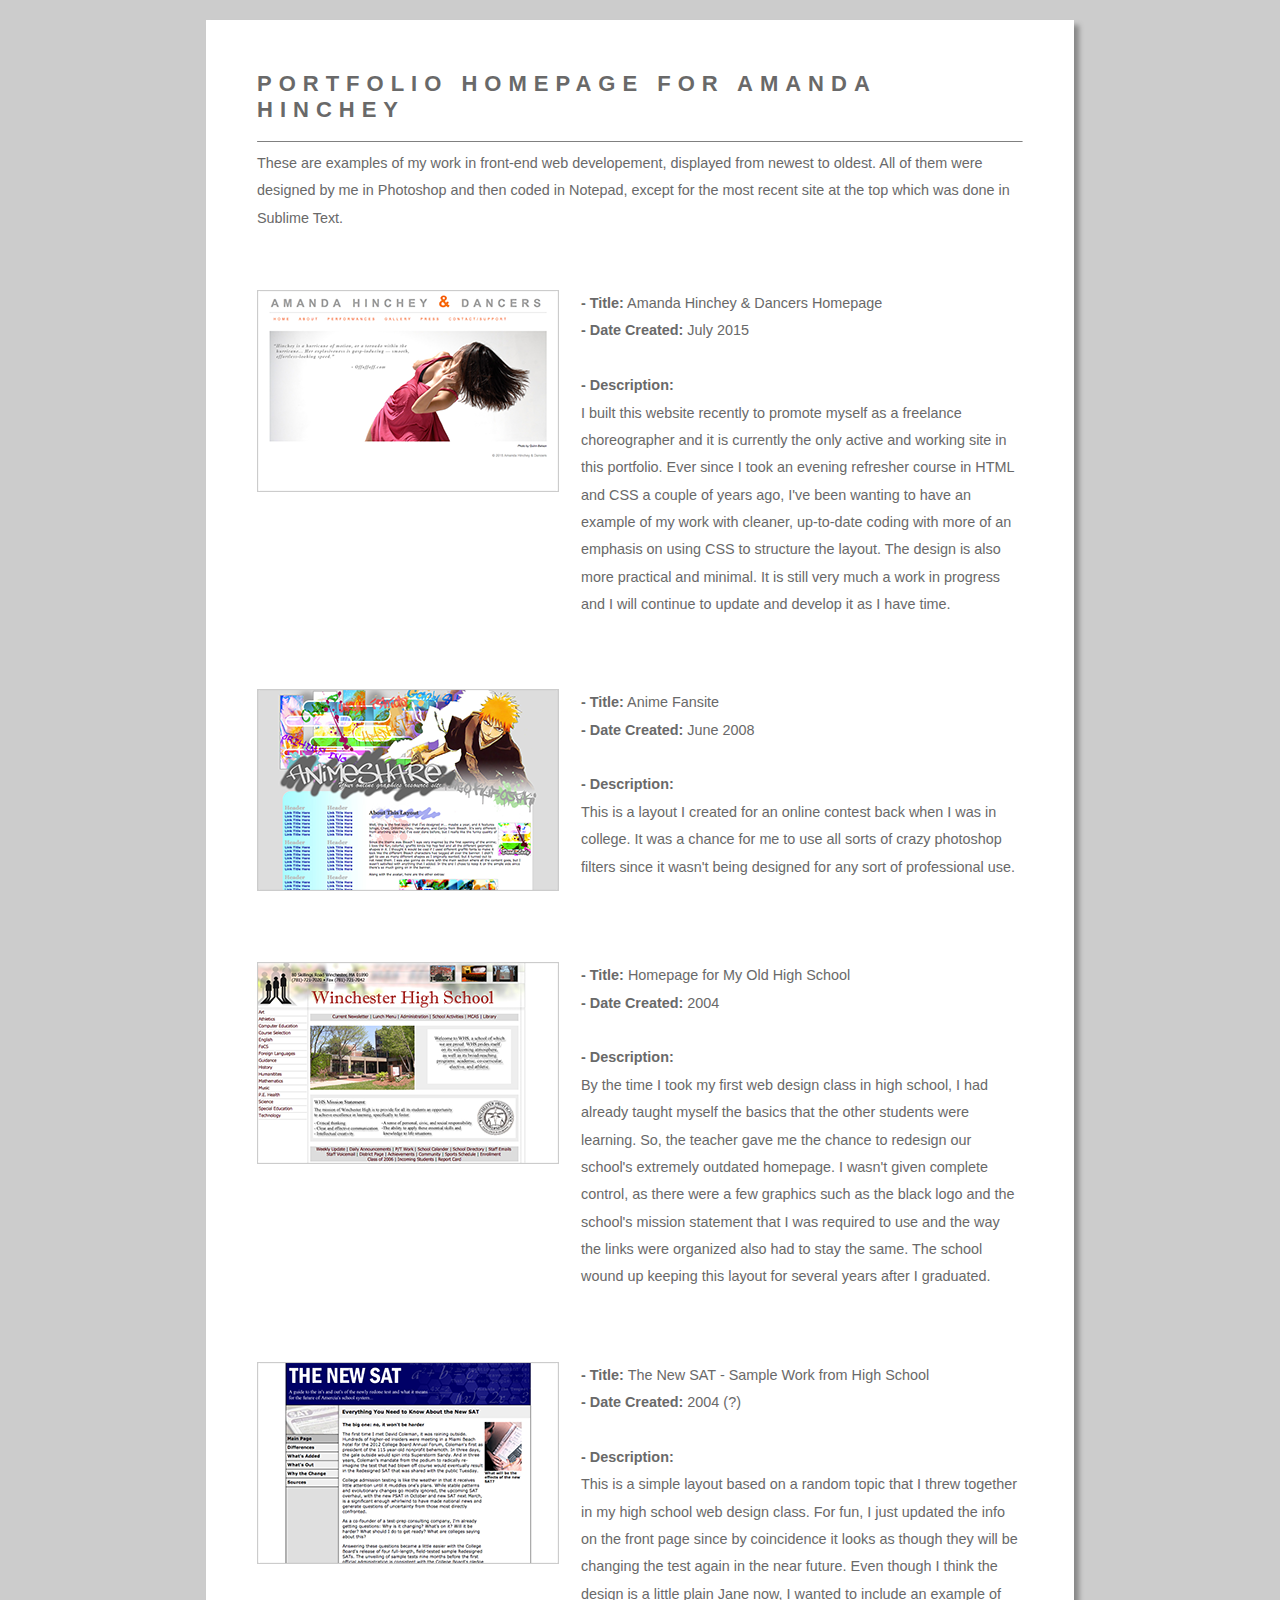
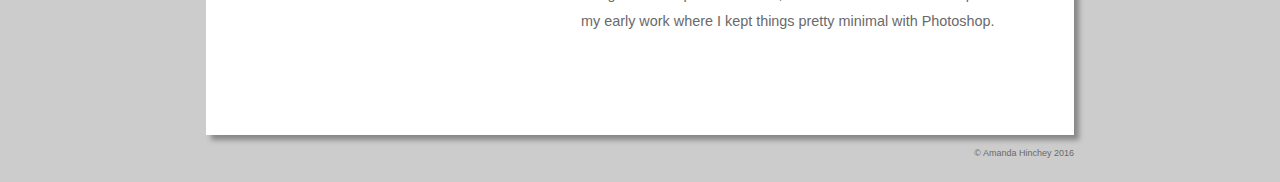
==== index.html @ 49172e9d "Initial commit" ====
<html>

<head>
	<link rel="stylesheet" type="text/css" href="style.css">

	<title>Portfolio Homepage for Amanda Hinchey</title>

</head>

<body>

	<table class="port">
		<tr>
			<td colspan="2">
				<h1>
					Portfolio Homepage for Amanda Hinchey
				</h1>
				<hr>
				<p class="toptext">
					These are examples of my work in front-end web developement, displayed from newest to oldest. All of them were designed by me in Photoshop and then coded in Notepad, except for the most recent site at the top which was done in Sublime Text. 
				</p>
				<br>
				<br>
				

			</td>
		</tr>

		<tr class="spaceUnder">
		 <td valign="top">
		 	<div class="thumbnail">
		 		<a href="http://www.amandahinchey.com" target="_blank"><img src="dance_homepage.png"></a>
		 		<p class="caption">Click the image to view the website.</p>
		 	</div>
		 </td>

		 		 <td valign="top">
		 		<p>
				<b>- Title:</b> Amanda Hinchey & Dancers Homepage
				<br>
				<b>- Date Created:</b> July 2015
				<br>
				<br>
				<b>- Description:</b>
				<br> I built this website recently to promote myself as a freelance choreographer and it is currently the only active and working site in this portfolio. Ever since I took an evening refresher course in HTML and CSS a couple of years ago, I've been wanting to have an example of my work with cleaner, up-to-date coding with more of an emphasis on using CSS to structure the layout. The design is also more practical and minimal. It is still very much a work in progress and I will continue to update and develop it as I have time.
		 	</p>
		 </td>

		</tr>

		<tr class="spaceUnder">
		 <td valign="top">
		 <div class="thumbnail">
		 		<a href="anime/index.html" target="_blank"><img src="anime_fansite.png"></a>
		 		<p class="caption">Click the image to view the website.</p>
		 	</div>
		 </td>

		 		 <td valign="top">
		 		<p>
		 		<b>- Title:</b> Anime Fansite
				<br>
				<b>- Date Created:</b> June 2008
				<br>
				<br>
				<b>- Description:</b>
				<br> This is a layout I created for an online contest back when I was in college. It was a chance for me to use all sorts of crazy photoshop filters since it wasn't being designed for any sort of professional use.  
		 	</p>
		 </td>

		</tr>

				<tr class="spaceUnder">
		 <td valign="top">
		 <div class="thumbnail">
		 		<a href="highschool/index.html" target="_blank"><img src="high_school.png"></a>
		 		<p class="caption">Click the image to view the website.</p>
		 </div>

		 </td>

		 		 <td valign="top">
		 		<p>
		 		<b>- Title:</b> Homepage for My Old High School
				<br>
				<b>- Date Created:</b> 2004
				<br>
				<br>
				<b>- Description:</b>
				<br> By the time I took my first web design class in high school, I had already taught myself the basics that the other students were learning. So, the teacher gave me the chance to redesign our school's extremely outdated homepage. I wasn't given complete control, as there were a few graphics such as the black logo and the school's mission statement that I was required to use and the way the links were organized also had to stay the same. The school wound up keeping this layout for several years after I graduated.
		 	</p>
		 </td>

		</tr>

		<tr class="spaceUnder">
		 <td valign="top">
		 <div class="thumbnail">
		 		<a href="sats/index.html" target="_blank"><img src="new_sats.png"></a>
		 		<p class="caption">Click the image to view the website.</p>
		 </div>
		 </td>

		 		 <td valign="top">
		 		<p>
		 		<b>- Title:</b> The New SAT - Sample Work from High School
				<br>
				<b>- Date Created:</b> 2004 (?)
				<br>
				<br>
				<b>- Description:</b>
				<br> This is a simple layout based on a random topic that I threw together in my high school web design class. For fun, I just updated the info on the front page since by coincidence it looks as though they will be changing the test again in the near future. Even though I think the design is a little plain Jane now, I wanted to include an example of my early work where I kept things pretty minimal with Photoshop.
		 	</p>
		 </td>
		</tr>
	</table>

<!-- <table class="port" align="center" cellspacing ="30" width="800" bgcolor="EEEEEE">
		
		<tr>
		<td>
		<h1>Extras: Portfolio of Visual Art</h1>
		<hr>
		</td> -->
<!-- 		</tr>
		<tr>
			<td>

				<table class="art-portfolio">
				<tr>
					<td colspan="2">
						<h2>Computer Art</h2>
					</td>
					<tr>
						<td>
						<div class="thumbnail art">
		 					<a href="gallery/hibiscus2.png" target="_blank"><img src="gallery/hibiscus2.png"></a>
		 					<p class="caption">Stamp design 
						<br>created in Adobe Illustrator</p>
		 				</div>
						</td>

						<td>
						<div class="thumbnail art">
		 					<a href="gallery/website_project.png" target="_blank"><img src="gallery/website_project.png"></a>
		 					<p class="caption">Sample website design 
						<br>created in Adobe Photoshop</p>
		 				</div>
						</td>
					</tr>
				</table>
			</td>
		</tr>
<tr>
			<td align="center">

				<table cellpadding="10">
				<tr>
					<td colspan="4">
						<h2>Fine Art</h2>
					</td>
					<tr>
						<td width="25%">
						<figure>
						<a href="gallery/painting001.png" target="new window"><img src="gallery/painting001.png" width="150px"></a>

						<figcaption>Acrylic painting of figure model</figcaption>
						</figure>
						</td>

						<td width="25%">
						<figure>
						<a href="gallery/painting002.png" target="new window"><img src="gallery/painting002.png" width="150px"></a>

						<figcaption>Acrylic painting of bird from photo reference</figcaption>
						</figure>
						</td>

						<td width="25%">
						<figure>
						<a href="gallery/figure01.png" target="new window"><img src="gallery/figure01.png" width="150px"></a>

						<figcaption>Two 5 min. warmup sketches of figure model with charcol</figcaption>
						</figure>
						</td>

						<td width="25%">
						<figure>
						<a href="gallery/portrait01.png" target="new window"><img src="gallery/portrait01.png" width="150px"></a>

						<figcaption>portrait sketch with charcol and while oil pastel</figcaption>
						</figure>
						</td>
					</tr>

					<tr>
						<td>
						<figure>
						<a href="gallery/figure002.png" target="new window"><img src="gallery/figure002.png" width="150px"></a>

						<figcaption>sketch of figure model with charcol</figcaption>
						</figure>
						</td>

						<td>
						<figure>
						<a href="gallery/portrait02.png" target="new window"><img src="gallery/portrait02.png" width="150px"></a>

						<figcaption>portrait sketch with charcol and while oil pastel</figcaption>
						</figure>
						</td>

						<td>
						<figure>
						<a href="gallery/portrait03.png" target="new window"><img src="gallery/portrait03.png" width="150px"></a>

						<figcaption>unfinished portrai sketch with charcol</figcaption>
						</figure>
						</td>

						<td>
						<figure>
						<a href="gallery/shell.png" target="new window"><img src="gallery/shell.png" width="150px"></a>

						<figcaption>2010 pencil drawing of conch shell</figcaption>
						</figure>
						</td>
					</tr>
				</table>
			</td>
		</tr> -->
	<!-- </table> -->

	<div id="footer">
		<p>&copy Amanda Hinchey 2016</p>
	</div>
	 <script type="text/javascript" src="http://ajax.googleapis.com/ajax/libs/jquery/2.0.0/jquery.min.js"></script>
<script>
	$("div.thumbnail").mouseover(function() {
		$(this).find("img").css("opacity", 0.3 );
		$(this).find(".caption").show();
	})
	.mouseout(function() {
		$(this).find("img").css("opacity", 1);
		$(this).find(".caption").hide();
	});
</script>
</body>

<html>
---- style.css ----
body {
		font: 10px arial;
		background-color: #CCC;
		color: #696969;
		margin: 20px;
	}

	hr {
		border-top: 1px solid;
		border-bottom: 0;
	}

	a {
		color: #ff7a29;
		text-decoration: none;
	}

	h1 {
		font-size: 22px;
		letter-spacing: 7px;
		margin: 0;
		text-transform: uppercase;

		padding-bottom: 10px;
	}

	p {
		padding: 0;
		margin: 0;
		font-size: 0.9em;
		line-height: 190%;
	}

/*	p.toptext {
		font-size: 14px;
	}*/

	figure {
		font-size: 11px;
		margin-top: 0;
		margin-right: 0;
		margin-left: 0;
	}

	table.port {
		margin: auto;
		padding: 30px;
		border-spacing: 20px;
		width: 70%;
		background-color: #FFF;
		box-shadow: 5px 5px 5px #888888;
	}

	tr.spaceUnder > td {
		padding-bottom: 50px;
	}

	.thumbnail {
		border: 1px solid #CCC;
		position: relative;
		background-color: grey;
	}

/*	.art img {
		width: 200px;
	}*/

	.art-portfolio {
		padding: 10%;
		width: 90%;
	}

	.caption {
		position: absolute;
		top: 0;
		left: 0;
		padding: 8%;
		display: none;
		text-transform: uppercase;
		font-weight: bold;
		color: #FFF;
	}

	h2 {
		font-size: 18px;
		letter-spacing: 5px;
	}

	#footer {
		width: 70%;
		text-align: right;
		margin: 0 auto;
		padding-top: 10px;
	}
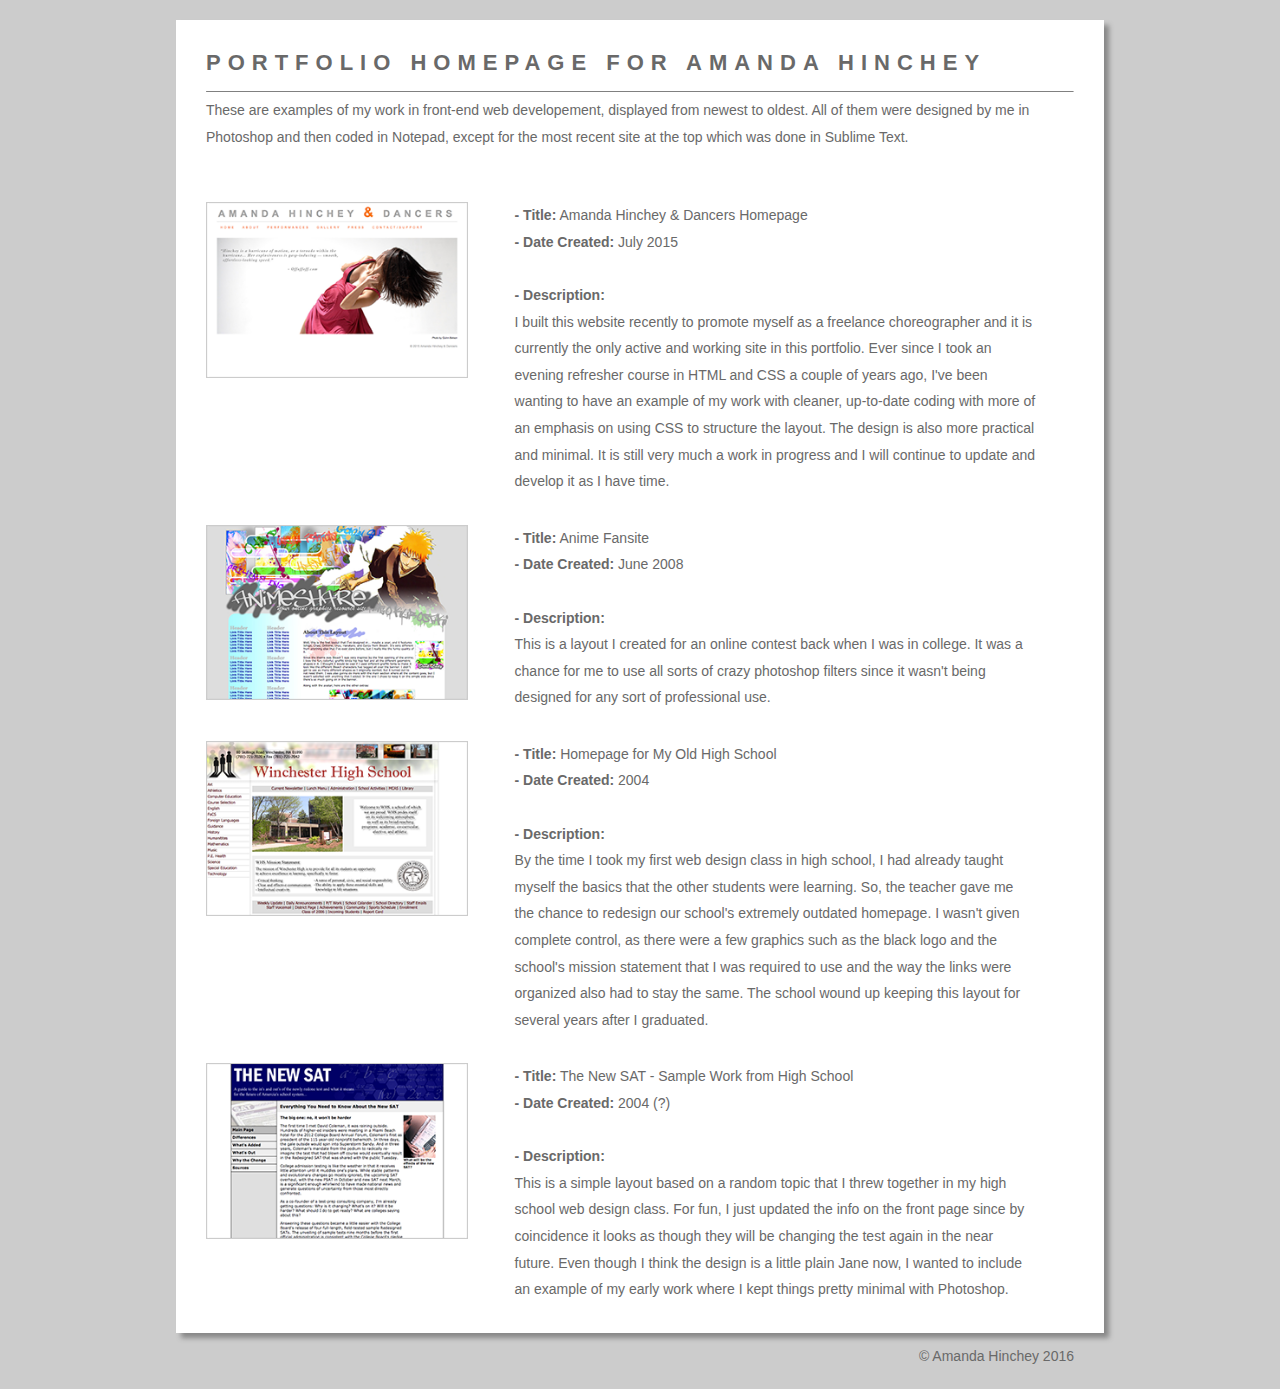
==== commit cf4017b7: "Remove table from layout, add dynamic resizing" ====
--- a/index.html
+++ b/index.html
@@ -9,9 +9,9 @@
 
 <body>
 
-	<table class="port">
-		<tr>
-			<td colspan="2">
+	<div class="port">
+
+		<div>
 				<h1>
 					Portfolio Homepage for Amanda Hinchey
 				</h1>
@@ -21,215 +21,87 @@
 				</p>
 				<br>
 				<br>
+		</div>
 				
+				<div class='project'>
+				 	<div class="thumbnail">
+				 		<a href="http://www.amandahinchey.com" target="_blank"><img src="dance_homepage.png"></a>
+				 		<p class="caption">Click the image to view the website.</p>
+				 	</div>
 
-			</td>
-		</tr>
+			 		<div class="description">
+				 		<p>
+						<b>- Title:</b> Amanda Hinchey & Dancers Homepage
+						<br>
+						<b>- Date Created:</b> July 2015
+						<br>
+						<br>
+						<b>- Description:</b>
+						<br> I built this website recently to promote myself as a freelance choreographer and it is currently the only active and working site in this portfolio. Ever since I took an evening refresher course in HTML and CSS a couple of years ago, I've been wanting to have an example of my work with cleaner, up-to-date coding with more of an emphasis on using CSS to structure the layout. The design is also more practical and minimal. It is still very much a work in progress and I will continue to update and develop it as I have time.
+				 		</p>
+			 		</div>
+		 		</div>
 
-		<tr class="spaceUnder">
-		 <td valign="top">
-		 	<div class="thumbnail">
-		 		<a href="http://www.amandahinchey.com" target="_blank"><img src="dance_homepage.png"></a>
-		 		<p class="caption">Click the image to view the website.</p>
-		 	</div>
-		 </td>
+		 <div class='project'>
 
-		 		 <td valign="top">
-		 		<p>
-				<b>- Title:</b> Amanda Hinchey & Dancers Homepage
-				<br>
-				<b>- Date Created:</b> July 2015
-				<br>
-				<br>
-				<b>- Description:</b>
-				<br> I built this website recently to promote myself as a freelance choreographer and it is currently the only active and working site in this portfolio. Ever since I took an evening refresher course in HTML and CSS a couple of years ago, I've been wanting to have an example of my work with cleaner, up-to-date coding with more of an emphasis on using CSS to structure the layout. The design is also more practical and minimal. It is still very much a work in progress and I will continue to update and develop it as I have time.
-		 	</p>
-		 </td>
+			 <div class="thumbnail">
+			 		<a href="anime/index.html" target="_blank"><img src="anime_fansite.png"></a>
+			 		<p class="caption">Click the image to view the website.</p>
+			 	</div>
 
-		</tr>
-
-		<tr class="spaceUnder">
-		 <td valign="top">
-		 <div class="thumbnail">
-		 		<a href="anime/index.html" target="_blank"><img src="anime_fansite.png"></a>
-		 		<p class="caption">Click the image to view the website.</p>
-		 	</div>
-		 </td>
-
-		 		 <td valign="top">
-		 		<p>
-		 		<b>- Title:</b> Anime Fansite
-				<br>
-				<b>- Date Created:</b> June 2008
-				<br>
-				<br>
-				<b>- Description:</b>
-				<br> This is a layout I created for an online contest back when I was in college. It was a chance for me to use all sorts of crazy photoshop filters since it wasn't being designed for any sort of professional use.  
-		 	</p>
-		 </td>
-
-		</tr>
-
-				<tr class="spaceUnder">
-		 <td valign="top">
-		 <div class="thumbnail">
-		 		<a href="highschool/index.html" target="_blank"><img src="high_school.png"></a>
-		 		<p class="caption">Click the image to view the website.</p>
+			 	<div class="description">
+			 		<p>
+			 		<b>- Title:</b> Anime Fansite
+					<br>
+					<b>- Date Created:</b> June 2008
+					<br>
+					<br>
+					<b>- Description:</b>
+					<br> This is a layout I created for an online contest back when I was in college. It was a chance for me to use all sorts of crazy photoshop filters since it wasn't being designed for any sort of professional use.  
+			 	</p>
+			 	</div>
 		 </div>
 
-		 </td>
+		 	<div class='project'>
+			 <div class="thumbnail">
+			 		<a href="highschool/index.html" target="_blank"><img src="high_school.png"></a>
+			 		<p class="caption">Click the image to view the website.</p>
+			 </div>
 
-		 		 <td valign="top">
-		 		<p>
-		 		<b>- Title:</b> Homepage for My Old High School
-				<br>
-				<b>- Date Created:</b> 2004
-				<br>
-				<br>
-				<b>- Description:</b>
-				<br> By the time I took my first web design class in high school, I had already taught myself the basics that the other students were learning. So, the teacher gave me the chance to redesign our school's extremely outdated homepage. I wasn't given complete control, as there were a few graphics such as the black logo and the school's mission statement that I was required to use and the way the links were organized also had to stay the same. The school wound up keeping this layout for several years after I graduated.
-		 	</p>
-		 </td>
+			 <div class="description">
+			 		<p>
+			 		<b>- Title:</b> Homepage for My Old High School
+					<br>
+					<b>- Date Created:</b> 2004
+					<br>
+					<br>
+					<b>- Description:</b>
+					<br> By the time I took my first web design class in high school, I had already taught myself the basics that the other students were learning. So, the teacher gave me the chance to redesign our school's extremely outdated homepage. I wasn't given complete control, as there were a few graphics such as the black logo and the school's mission statement that I was required to use and the way the links were organized also had to stay the same. The school wound up keeping this layout for several years after I graduated.
+			 	</p>
+			 </div>
+		 	</div>
 
-		</tr>
 
-		<tr class="spaceUnder">
-		 <td valign="top">
-		 <div class="thumbnail">
-		 		<a href="sats/index.html" target="_blank"><img src="new_sats.png"></a>
-		 		<p class="caption">Click the image to view the website.</p>
-		 </div>
-		 </td>
+		 	<div class='project'>
+			 <div class="thumbnail">
+			 		<a href="sats/index.html" target="_blank"><img src="new_sats.png"></a>
+			 		<p class="caption">Click the image to view the website.</p>
+			 </div>
 
-		 		 <td valign="top">
-		 		<p>
-		 		<b>- Title:</b> The New SAT - Sample Work from High School
-				<br>
-				<b>- Date Created:</b> 2004 (?)
-				<br>
-				<br>
-				<b>- Description:</b>
-				<br> This is a simple layout based on a random topic that I threw together in my high school web design class. For fun, I just updated the info on the front page since by coincidence it looks as though they will be changing the test again in the near future. Even though I think the design is a little plain Jane now, I wanted to include an example of my early work where I kept things pretty minimal with Photoshop.
-		 	</p>
-		 </td>
-		</tr>
-	</table>
+			 <div class="description">
+			 		<p>
+			 		<b>- Title:</b> The New SAT - Sample Work from High School
+					<br>
+					<b>- Date Created:</b> 2004 (?)
+					<br>
+					<br>
+					<b>- Description:</b>
+					<br> This is a simple layout based on a random topic that I threw together in my high school web design class. For fun, I just updated the info on the front page since by coincidence it looks as though they will be changing the test again in the near future. Even though I think the design is a little plain Jane now, I wanted to include an example of my early work where I kept things pretty minimal with Photoshop.
+			 	</p>
+			 </div>
+		 	</div>
 
-<!-- <table class="port" align="center" cellspacing ="30" width="800" bgcolor="EEEEEE">
-		
-		<tr>
-		<td>
-		<h1>Extras: Portfolio of Visual Art</h1>
-		<hr>
-		</td> -->
-<!-- 		</tr>
-		<tr>
-			<td>
-
-				<table class="art-portfolio">
-				<tr>
-					<td colspan="2">
-						<h2>Computer Art</h2>
-					</td>
-					<tr>
-						<td>
-						<div class="thumbnail art">
-		 					<a href="gallery/hibiscus2.png" target="_blank"><img src="gallery/hibiscus2.png"></a>
-		 					<p class="caption">Stamp design 
-						<br>created in Adobe Illustrator</p>
-		 				</div>
-						</td>
-
-						<td>
-						<div class="thumbnail art">
-		 					<a href="gallery/website_project.png" target="_blank"><img src="gallery/website_project.png"></a>
-		 					<p class="caption">Sample website design 
-						<br>created in Adobe Photoshop</p>
-		 				</div>
-						</td>
-					</tr>
-				</table>
-			</td>
-		</tr>
-<tr>
-			<td align="center">
-
-				<table cellpadding="10">
-				<tr>
-					<td colspan="4">
-						<h2>Fine Art</h2>
-					</td>
-					<tr>
-						<td width="25%">
-						<figure>
-						<a href="gallery/painting001.png" target="new window"><img src="gallery/painting001.png" width="150px"></a>
-
-						<figcaption>Acrylic painting of figure model</figcaption>
-						</figure>
-						</td>
-
-						<td width="25%">
-						<figure>
-						<a href="gallery/painting002.png" target="new window"><img src="gallery/painting002.png" width="150px"></a>
-
-						<figcaption>Acrylic painting of bird from photo reference</figcaption>
-						</figure>
-						</td>
-
-						<td width="25%">
-						<figure>
-						<a href="gallery/figure01.png" target="new window"><img src="gallery/figure01.png" width="150px"></a>
-
-						<figcaption>Two 5 min. warmup sketches of figure model with charcol</figcaption>
-						</figure>
-						</td>
-
-						<td width="25%">
-						<figure>
-						<a href="gallery/portrait01.png" target="new window"><img src="gallery/portrait01.png" width="150px"></a>
-
-						<figcaption>portrait sketch with charcol and while oil pastel</figcaption>
-						</figure>
-						</td>
-					</tr>
-
-					<tr>
-						<td>
-						<figure>
-						<a href="gallery/figure002.png" target="new window"><img src="gallery/figure002.png" width="150px"></a>
-
-						<figcaption>sketch of figure model with charcol</figcaption>
-						</figure>
-						</td>
-
-						<td>
-						<figure>
-						<a href="gallery/portrait02.png" target="new window"><img src="gallery/portrait02.png" width="150px"></a>
-
-						<figcaption>portrait sketch with charcol and while oil pastel</figcaption>
-						</figure>
-						</td>
-
-						<td>
-						<figure>
-						<a href="gallery/portrait03.png" target="new window"><img src="gallery/portrait03.png" width="150px"></a>
-
-						<figcaption>unfinished portrai sketch with charcol</figcaption>
-						</figure>
-						</td>
-
-						<td>
-						<figure>
-						<a href="gallery/shell.png" target="new window"><img src="gallery/shell.png" width="150px"></a>
-
-						<figcaption>2010 pencil drawing of conch shell</figcaption>
-						</figure>
-						</td>
-					</tr>
-				</table>
-			</td>
-		</tr> -->
-	<!-- </table> -->
+	</div>
 
 	<div id="footer">
 		<p>&copy Amanda Hinchey 2016</p>
--- a/style.css
+++ b/style.css
@@ -27,13 +27,9 @@
 	p {
 		padding: 0;
 		margin: 0;
-		font-size: 0.9em;
+		font-size: 1.4em;
 		line-height: 190%;
 	}
-
-/*	p.toptext {
-		font-size: 14px;
-	}*/
 
 	figure {
 		font-size: 11px;
@@ -42,7 +38,7 @@
 		margin-left: 0;
 	}
 
-	table.port {
+	.port {
 		margin: auto;
 		padding: 30px;
 		border-spacing: 20px;
@@ -55,15 +51,28 @@
 		padding-bottom: 50px;
 	}
 
+	.project {
+		padding-top: 30px;
+	}
+
 	.thumbnail {
 		border: 1px solid #CCC;
 		position: relative;
+		vertical-align: top;
 		background-color: grey;
+		width: 30%;
+		display: inline-block;
 	}
 
-/*	.art img {
-		width: 200px;
-	}*/
+	.description {
+		width: 60%;
+    margin-left: 5%;
+		display: inline-block;
+	}
+
+	.thumbnail img {
+		width: 100%;
+	}
 
 	.art-portfolio {
 		padding: 10%;
@@ -93,3 +102,19 @@
 		padding-top: 10px;
 	}
 
+
+@media only screen and (max-width: 1000px) {
+   .description {
+   	display: block;
+   	width: 100%;
+   	margin: 0;
+   }
+
+   .thumbnail {
+   	width: 100%;
+   }
+
+   .port {
+   	width: 90%;
+   }
+}
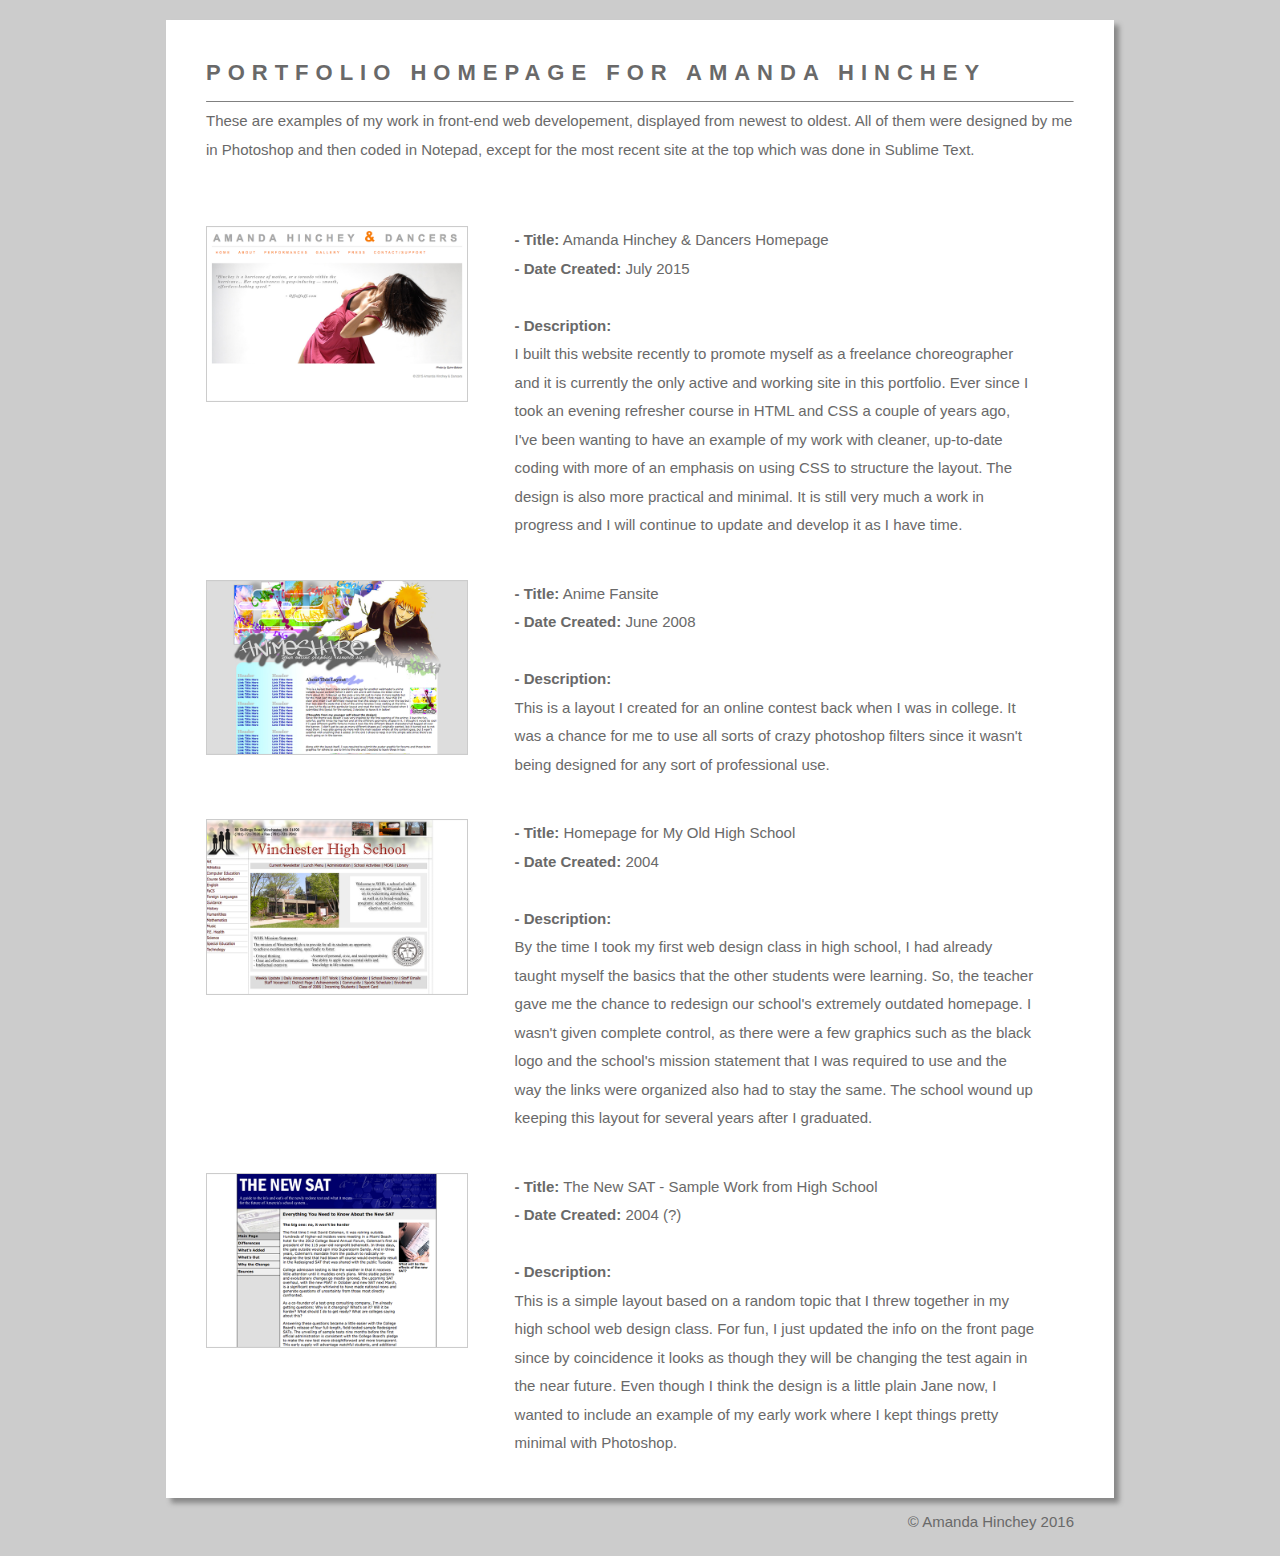
==== commit ca12bdf2: "Add images" ====
--- a/index.html
+++ b/index.html
@@ -25,7 +25,7 @@
 				
 				<div class='project'>
 				 	<div class="thumbnail">
-				 		<a href="http://www.amandahinchey.com" target="_blank"><img src="dance_homepage.png"></a>
+				 		<a href="http://www.amandahinchey.com" target="_blank"><img src="images/dance-website.png"></a>
 				 		<p class="caption">Click the image to view the website.</p>
 				 	</div>
 
@@ -45,7 +45,7 @@
 		 <div class='project'>
 
 			 <div class="thumbnail">
-			 		<a href="anime/index.html" target="_blank"><img src="anime_fansite.png"></a>
+			 		<a href="anime/index.html" target="_blank"><img src="images/anime-fansite.png"></a>
 			 		<p class="caption">Click the image to view the website.</p>
 			 	</div>
 
@@ -64,7 +64,7 @@
 
 		 	<div class='project'>
 			 <div class="thumbnail">
-			 		<a href="highschool/index.html" target="_blank"><img src="high_school.png"></a>
+			 		<a href="highschool/index.html" target="_blank"><img src="images/high-school.png"></a>
 			 		<p class="caption">Click the image to view the website.</p>
 			 </div>
 
@@ -84,7 +84,7 @@
 
 		 	<div class='project'>
 			 <div class="thumbnail">
-			 		<a href="sats/index.html" target="_blank"><img src="new_sats.png"></a>
+			 		<a href="sats/index.html" target="_blank"><img src="images/new-sats.png"></a>
 			 		<p class="caption">Click the image to view the website.</p>
 			 </div>
 
--- a/style.css
+++ b/style.css
@@ -20,14 +20,13 @@
 		letter-spacing: 7px;
 		margin: 0;
 		text-transform: uppercase;
-
 		padding-bottom: 10px;
 	}
 
 	p {
 		padding: 0;
 		margin: 0;
-		font-size: 1.4em;
+		font-size: 1.5em;
 		line-height: 190%;
 	}
 
@@ -40,19 +39,15 @@
 
 	.port {
 		margin: auto;
-		padding: 30px;
+		padding: 40px;
 		border-spacing: 20px;
 		width: 70%;
 		background-color: #FFF;
 		box-shadow: 5px 5px 5px #888888;
 	}
 
-	tr.spaceUnder > td {
-		padding-bottom: 50px;
-	}
-
 	.project {
-		padding-top: 30px;
+		padding-top: 40px;
 	}
 
 	.thumbnail {
@@ -103,7 +98,7 @@
 	}
 
 
-@media only screen and (max-width: 1000px) {
+@media only screen and (max-width: 700px) {
    .description {
    	display: block;
    	width: 100%;
@@ -115,6 +110,6 @@
    }
 
    .port {
-   	width: 90%;
+   	width: 80%;
    }
 }
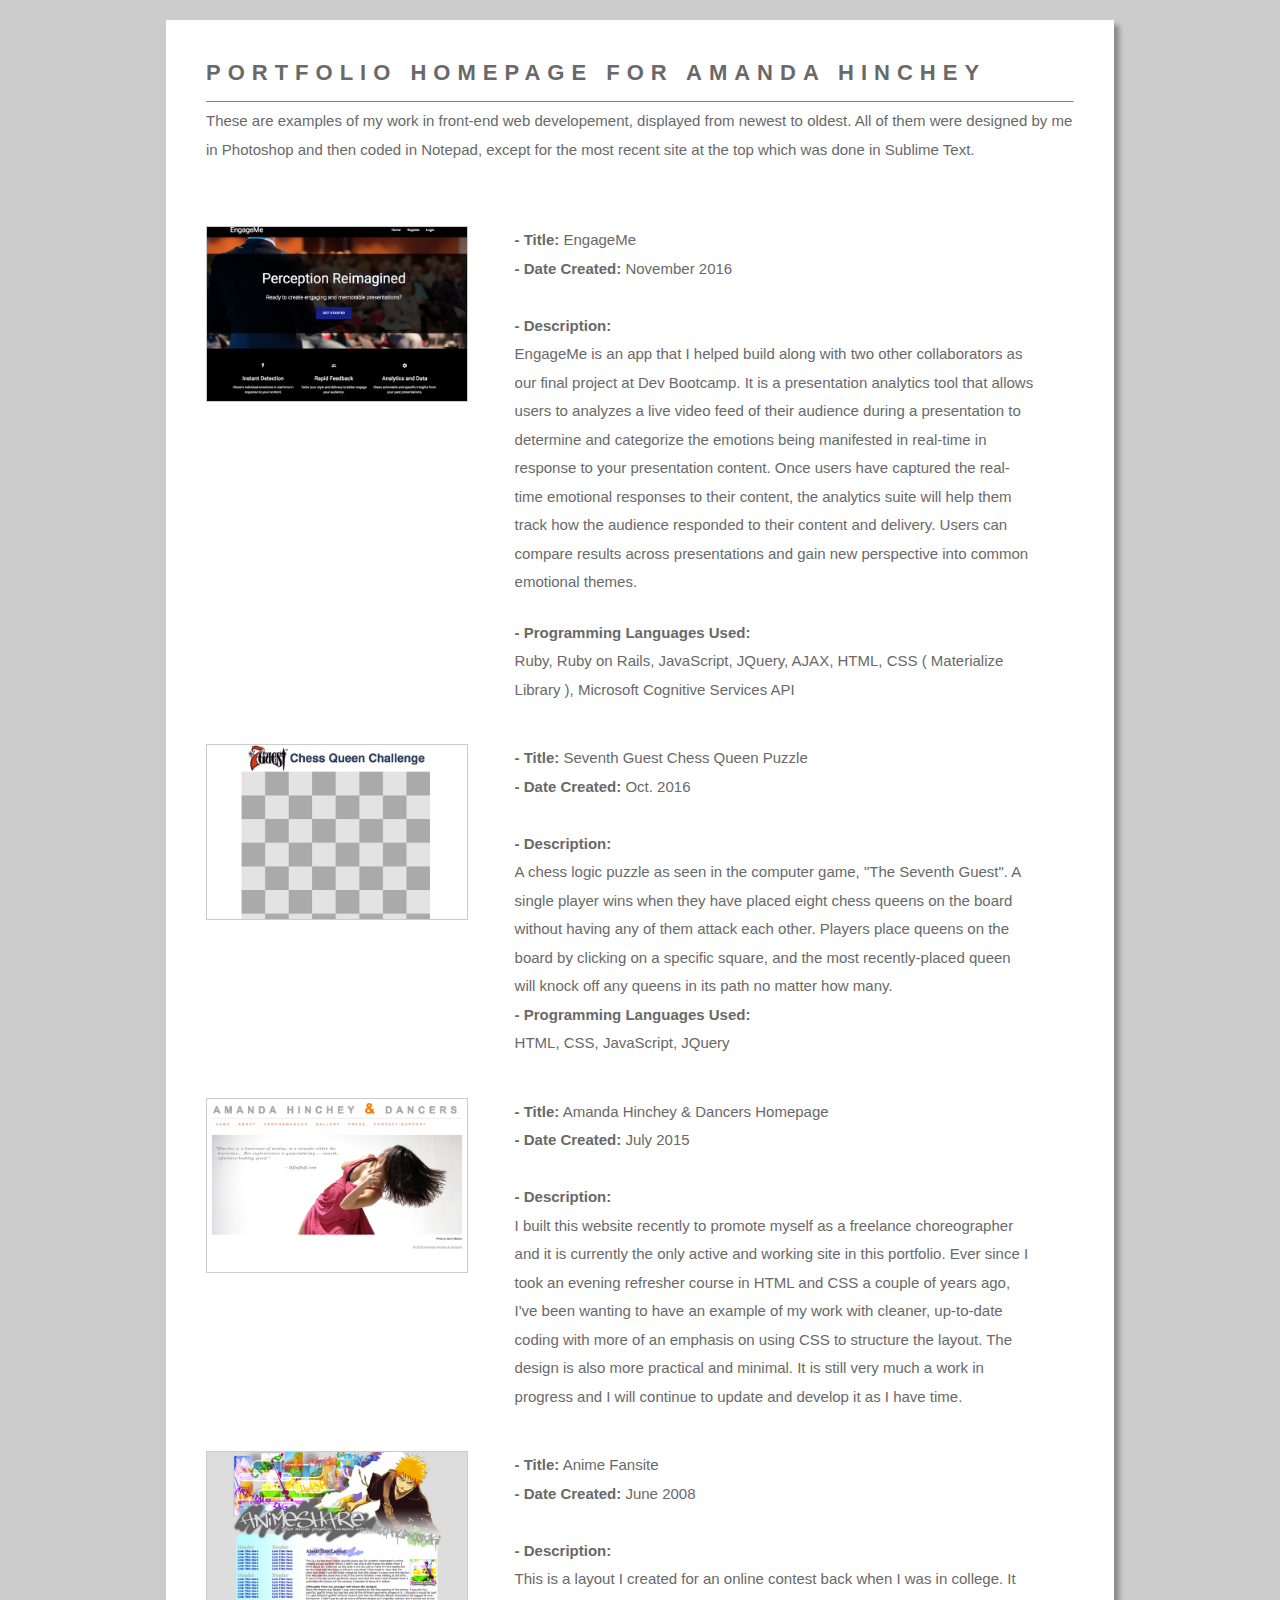
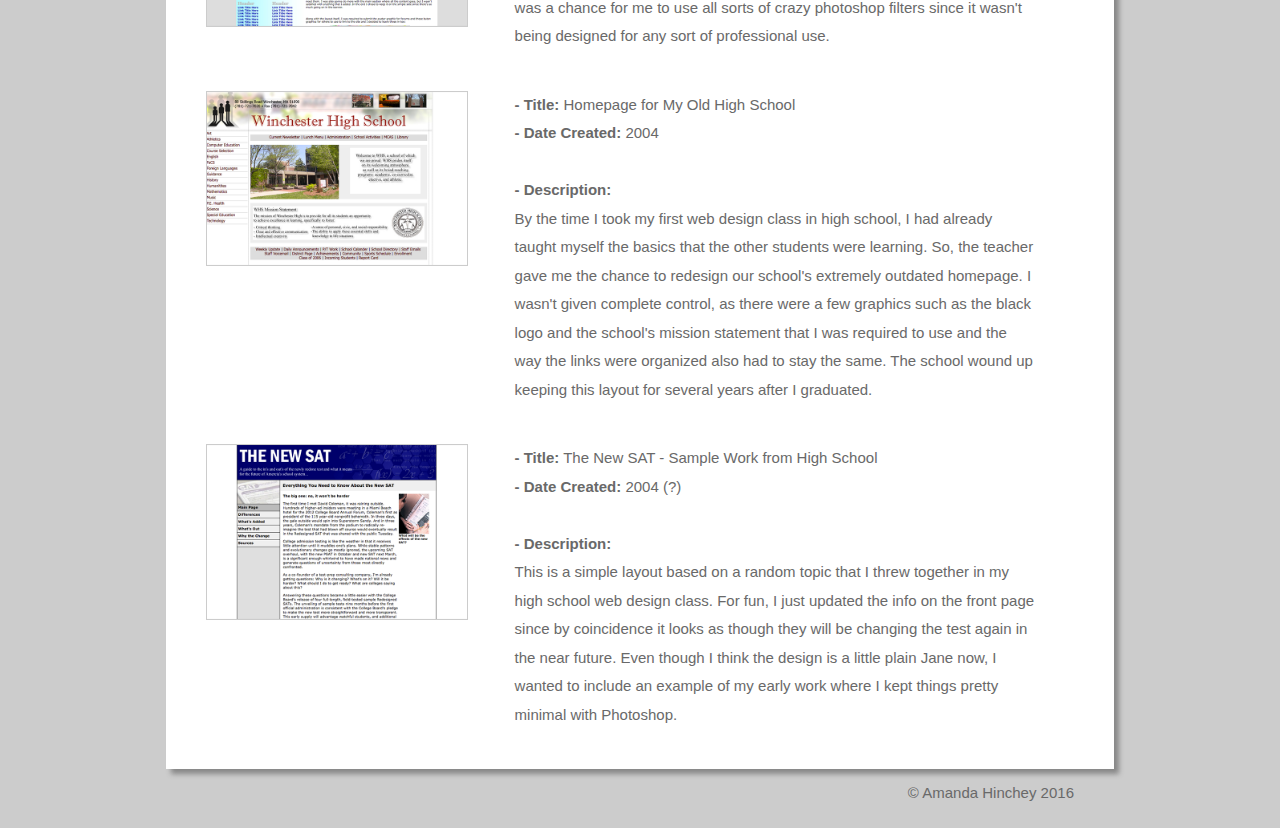
==== commit ae99ad61: "Add thumbnails and links for recent project apps" ====
--- a/index.html
+++ b/index.html
@@ -22,11 +22,61 @@
 				<br>
 				<br>
 		</div>
+
+				<div class='project'>
+				 	<div class="thumbnail">
+				 		<a href="https://dbc-engage-me.herokuapp.com/" target="_blank"><img src="images/engage-me.png"></a>
+				 		<a class="caption" href="https://dbc-engage-me.herokuapp.com/" target="_blank">Click the image to view the website.</a>
+				 	</div>
+
+			 		<div class="description">
+				 		<p>
+						<b>- Title:</b> EngageMe
+						<br>
+						<b>- Date Created:</b> November 2016
+						<br>
+						<br>
+						<b>- Description:</b>
+						<br> EngageMe is an app that I helped build along with two other collaborators as our final project at Dev Bootcamp. It is a presentation analytics tool that allows users to analyzes a live video feed of their audience during a presentation to determine and categorize the emotions being manifested in real-time in response to your presentation content. Once users have captured the real-time emotional responses to their content, the analytics suite will help them track how the audience responded to their content and delivery. Users can compare results across presentations and gain new perspective into common emotional themes.
+				 		</p>
+				 		<br>
+				 		<br>
+				 		<p><b>- Programming Languages Used:</b>
+				 			<br>
+				 			Ruby, Ruby on Rails, JavaScript, JQuery, AJAX, HTML, CSS ( Materialize Library ), Microsoft Cognitive Services API
+				 		</p>
+
+
+			 		</div>
+		 		</div>
+
+		 		<div class='project'>
+				 	<div class="thumbnail">
+				 		<a href="chess/index.html" target="_blank"><img src="images/seventh-guest.png"></a>
+				 		<a class="caption" href="chess/index.html" target="_blank">Click the image to view the website.</a>
+				 	</div>
+
+			 		<div class="description">
+				 		<p>
+						<b>- Title:</b> Seventh Guest Chess Queen Puzzle
+						<br>
+						<b>- Date Created:</b> Oct. 2016
+						<br>
+						<br>
+						<b>- Description:</b>
+						<br> A chess logic puzzle as seen in the computer game, "The Seventh Guest". A single player wins when they have placed eight chess queens on the board without having any of them attack each other. Players place queens on the board by clicking on a specific square, and the most recently-placed queen will knock off any queens in its path no matter how many.
+				 		</p>
+				 		<p><b>- Programming Languages Used:</b>
+				 			<br>
+				 			HTML, CSS, JavaScript, JQuery
+				 		</p>
+			 		</div>
+		 		</div>
 				
 				<div class='project'>
 				 	<div class="thumbnail">
 				 		<a href="http://www.amandahinchey.com" target="_blank"><img src="images/dance-website.png"></a>
-				 		<p class="caption">Click the image to view the website.</p>
+				 		<a class="caption" href="http://www.amandahinchey.com" target="_blank">Click the image to view the website.</a>
 				 	</div>
 
 			 		<div class="description">
@@ -46,7 +96,7 @@
 
 			 <div class="thumbnail">
 			 		<a href="anime/index.html" target="_blank"><img src="images/anime-fansite.png"></a>
-			 		<p class="caption">Click the image to view the website.</p>
+			 		<a class="caption" href="anime/index.html" target="_blank">Click the image to view the website.</a>
 			 	</div>
 
 			 	<div class="description">
@@ -65,7 +115,7 @@
 		 	<div class='project'>
 			 <div class="thumbnail">
 			 		<a href="highschool/index.html" target="_blank"><img src="images/high-school.png"></a>
-			 		<p class="caption">Click the image to view the website.</p>
+			 		<a class="caption" href="highschool/index.html" target="_blank">Click the image to view the website.</a>
 			 </div>
 
 			 <div class="description">
@@ -85,7 +135,7 @@
 		 	<div class='project'>
 			 <div class="thumbnail">
 			 		<a href="sats/index.html" target="_blank"><img src="images/new-sats.png"></a>
-			 		<p class="caption">Click the image to view the website.</p>
+			 		<a class="caption" href="sats/index.html" target="_blank">Click the image to view the website.</a>
 			 </div>
 
 			 <div class="description">
--- a/style.css
+++ b/style.css
@@ -83,6 +83,8 @@
 		text-transform: uppercase;
 		font-weight: bold;
 		color: #FFF;
+		font-size: 1.5em;
+		line-height: 2em;
 	}
 
 	h2 {
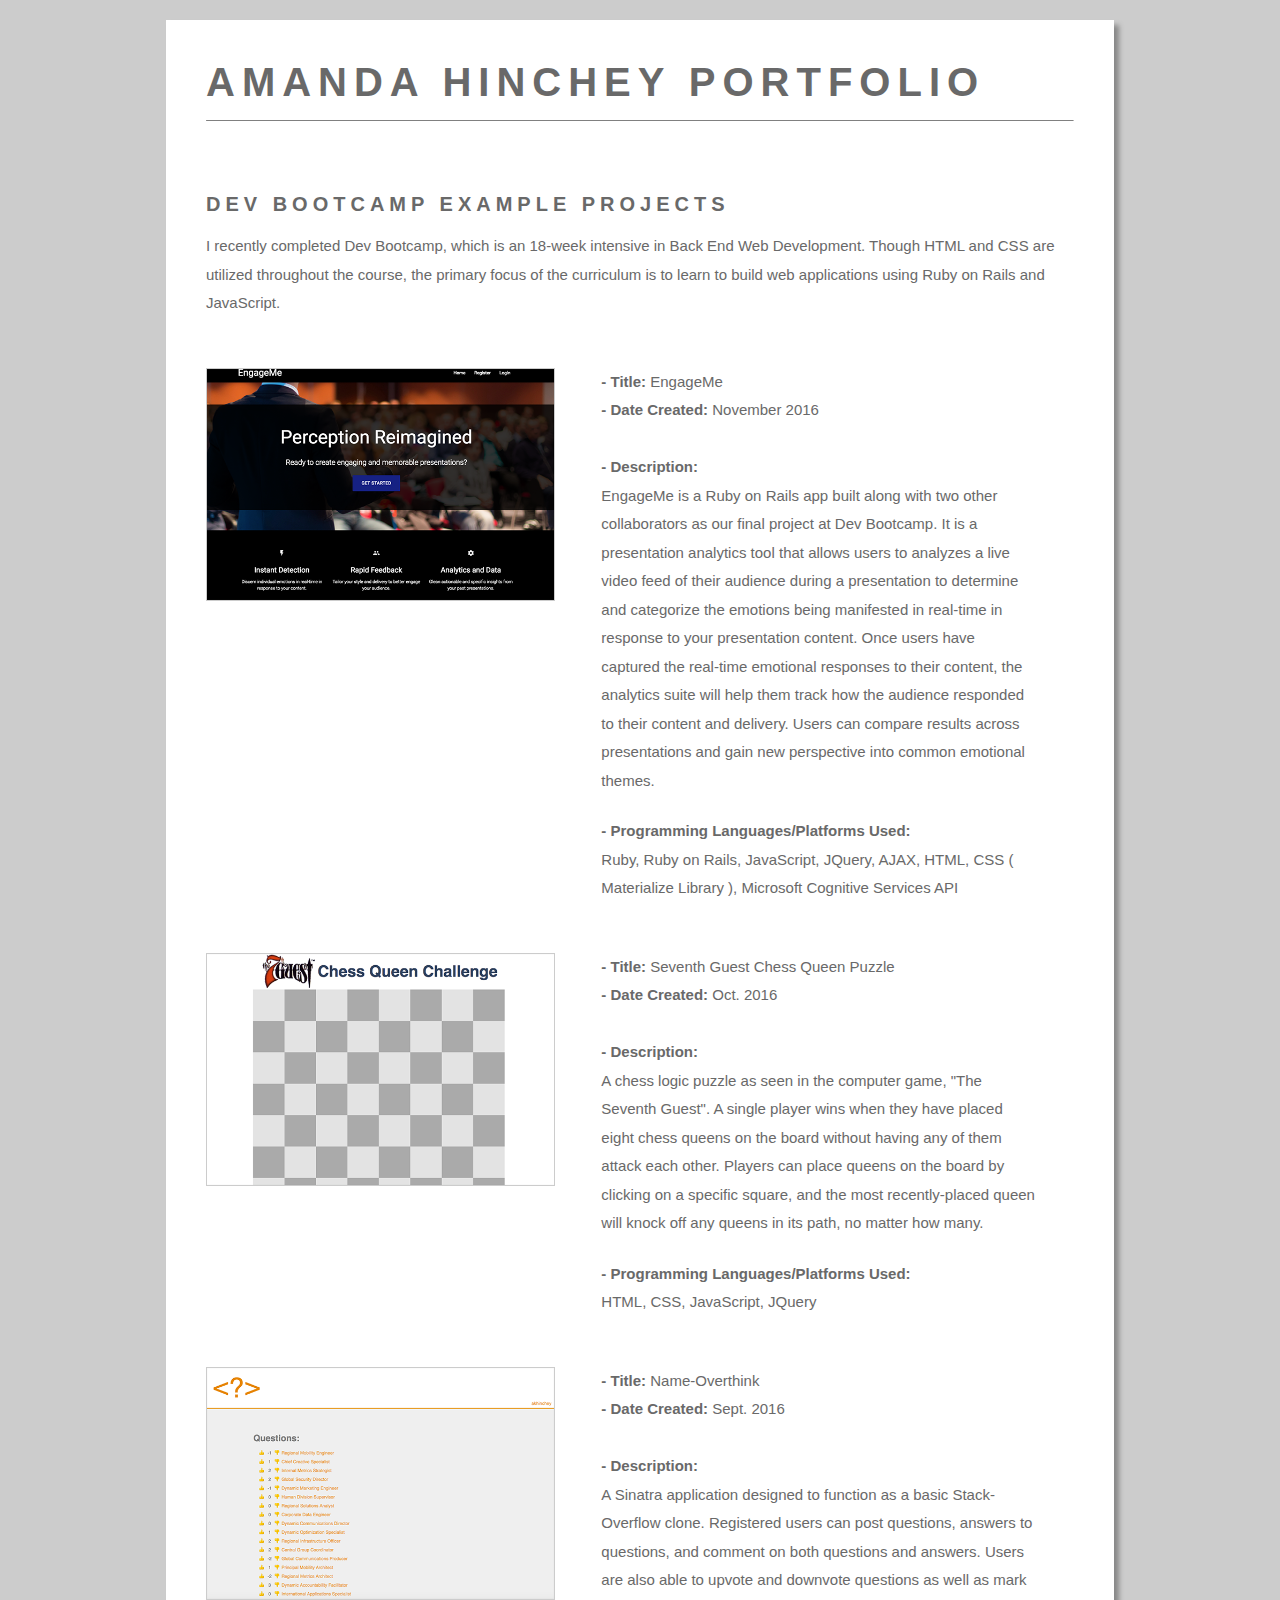
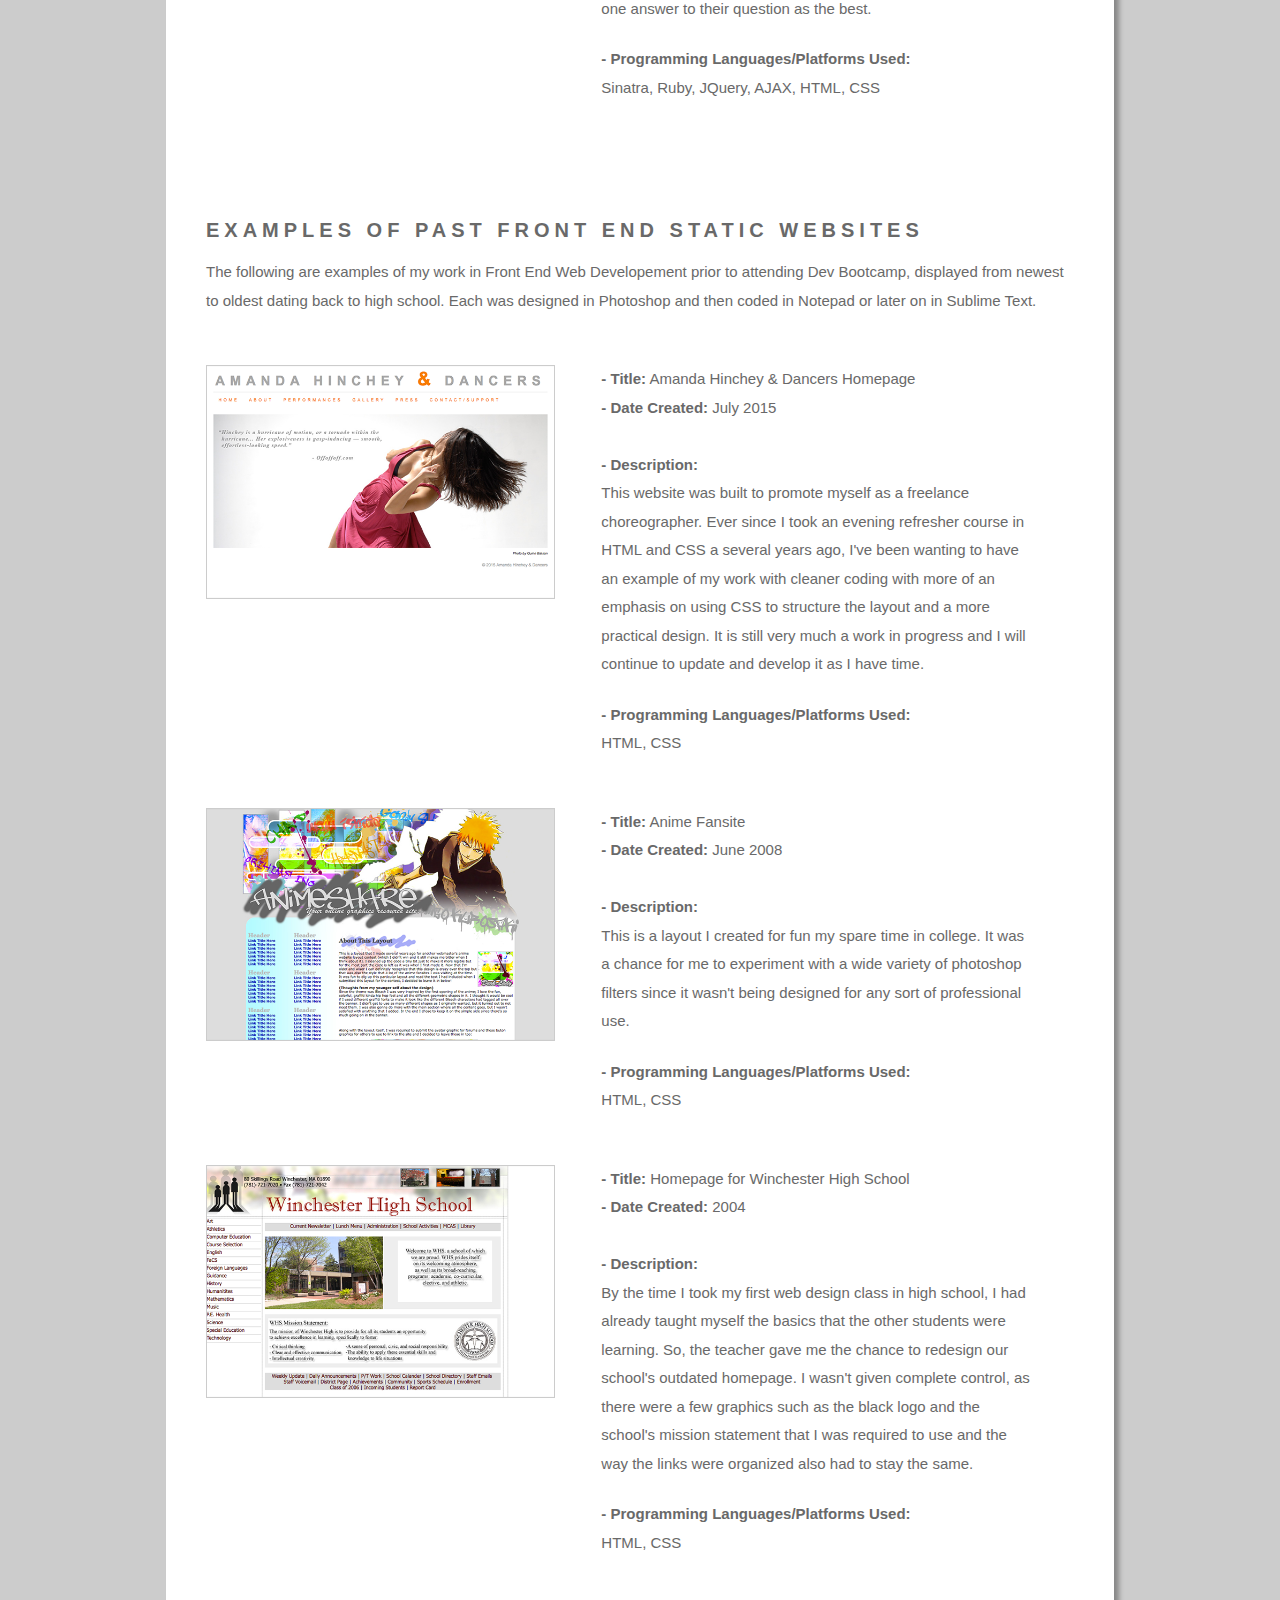
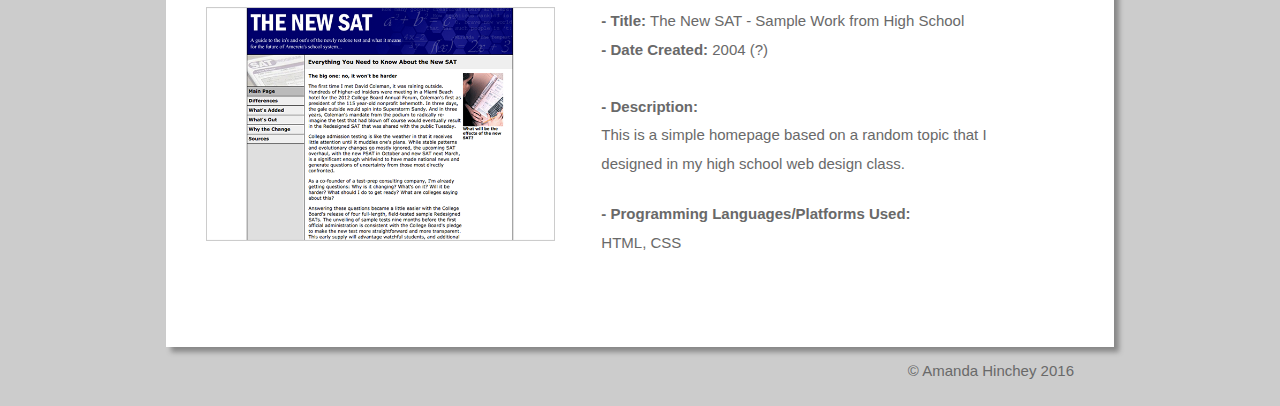
==== commit 647a7ea8: "complete base portfolio" ====
--- a/index.html
+++ b/index.html
@@ -3,7 +3,7 @@
 <head>
 	<link rel="stylesheet" type="text/css" href="style.css">
 
-	<title>Portfolio Homepage for Amanda Hinchey</title>
+	<title>Amanda Hinchey Portfolio</title>
 
 </head>
 
@@ -13,14 +13,16 @@
 
 		<div>
 				<h1>
-					Portfolio Homepage for Amanda Hinchey
+					Amanda Hinchey Portfolio
 				</h1>
 				<hr>
+		</div>
+
+		<div class="section-header">
+			<h2>Dev Bootcamp Example Projects</h2>
 				<p class="toptext">
-					These are examples of my work in front-end web developement, displayed from newest to oldest. All of them were designed by me in Photoshop and then coded in Notepad, except for the most recent site at the top which was done in Sublime Text. 
+					I recently completed Dev Bootcamp, which is an 18-week intensive in Back End Web Development. Though HTML and CSS are utilized throughout the course, the primary focus of the curriculum is to learn to build web applications using Ruby on Rails and JavaScript.
 				</p>
-				<br>
-				<br>
 		</div>
 
 				<div class='project'>
@@ -37,11 +39,11 @@
 						<br>
 						<br>
 						<b>- Description:</b>
-						<br> EngageMe is an app that I helped build along with two other collaborators as our final project at Dev Bootcamp. It is a presentation analytics tool that allows users to analyzes a live video feed of their audience during a presentation to determine and categorize the emotions being manifested in real-time in response to your presentation content. Once users have captured the real-time emotional responses to their content, the analytics suite will help them track how the audience responded to their content and delivery. Users can compare results across presentations and gain new perspective into common emotional themes.
-				 		</p>
-				 		<br>
-				 		<br>
-				 		<p><b>- Programming Languages Used:</b>
+						<br> EngageMe is a Ruby on Rails app built along with two other collaborators as our final project at Dev Bootcamp. It is a presentation analytics tool that allows users to analyzes a live video feed of their audience during a presentation to determine and categorize the emotions being manifested in real-time in response to your presentation content. Once users have captured the real-time emotional responses to their content, the analytics suite will help them track how the audience responded to their content and delivery. Users can compare results across presentations and gain new perspective into common emotional themes.
+				 		</p>
+				 		<br>
+				 		<br>
+				 		<p><b>- Programming Languages/Platforms Used:</b>
 				 			<br>
 				 			Ruby, Ruby on Rails, JavaScript, JQuery, AJAX, HTML, CSS ( Materialize Library ), Microsoft Cognitive Services API
 				 		</p>
@@ -64,9 +66,11 @@
 						<br>
 						<br>
 						<b>- Description:</b>
-						<br> A chess logic puzzle as seen in the computer game, "The Seventh Guest". A single player wins when they have placed eight chess queens on the board without having any of them attack each other. Players place queens on the board by clicking on a specific square, and the most recently-placed queen will knock off any queens in its path no matter how many.
-				 		</p>
-				 		<p><b>- Programming Languages Used:</b>
+						<br> A chess logic puzzle as seen in the computer game, "The Seventh Guest". A single player wins when they have placed eight chess queens on the board without having any of them attack each other. Players can place queens on the board by clicking on a specific square, and the most recently-placed queen will knock off any queens in its path, no matter how many.
+				 		</p>
+				 		<br>
+				 		<br>
+				 		<p><b>- Programming Languages/Platforms Used:</b>
 				 			<br>
 				 			HTML, CSS, JavaScript, JQuery
 				 		</p>
@@ -75,6 +79,39 @@
 				
 				<div class='project'>
 				 	<div class="thumbnail">
+				 		<a href="https://afternoon-beyond-36985.herokuapp.com/" target="_blank"><img src="images/name-overthink.png"></a>
+				 		<a class="caption" href="https://afternoon-beyond-36985.herokuapp.com/" target="_blank">Click the image to view the website.</a>
+				 	</div>
+
+			 		<div class="description">
+				 		<p>
+						<b>- Title:</b> Name-Overthink
+						<br>
+						<b>- Date Created:</b> Sept. 2016
+						<br>
+						<br>
+						<b>- Description:</b>
+						<br> A Sinatra application designed to function as a basic Stack-Overflow clone. Registered users can post questions, answers to questions, and comment on both questions and answers. Users are also able to upvote and downvote questions as well as mark one answer to their question as the best.
+				 		</p>
+				 		<br>
+				 		<br>
+				 		<p><b>- Programming Languages/Platforms Used:</b>
+				 			<br>
+				 			Sinatra, Ruby, JQuery, AJAX, HTML, CSS
+				 		</p>
+			 		</div>
+		 		</div>
+
+				<div class="section-header">
+					<h2>Examples of Past Front End Static Websites</h2>
+					<!-- <hr> -->
+						<p class="toptext">
+							The following are examples of my work in Front End Web Developement prior to attending Dev Bootcamp, displayed from newest to oldest dating back to high school. Each was designed in Photoshop and then coded in Notepad or later on in Sublime Text.
+						</p>
+				</div>
+
+		 		<div class='project'>
+				 	<div class="thumbnail">
 				 		<a href="http://www.amandahinchey.com" target="_blank"><img src="images/dance-website.png"></a>
 				 		<a class="caption" href="http://www.amandahinchey.com" target="_blank">Click the image to view the website.</a>
 				 	</div>
@@ -87,7 +124,13 @@
 						<br>
 						<br>
 						<b>- Description:</b>
-						<br> I built this website recently to promote myself as a freelance choreographer and it is currently the only active and working site in this portfolio. Ever since I took an evening refresher course in HTML and CSS a couple of years ago, I've been wanting to have an example of my work with cleaner, up-to-date coding with more of an emphasis on using CSS to structure the layout. The design is also more practical and minimal. It is still very much a work in progress and I will continue to update and develop it as I have time.
+						<br> This website was built to promote myself as a freelance choreographer. Ever since I took an evening refresher course in HTML and CSS a several years ago, I've been wanting to have an example of my work with cleaner coding with more of an emphasis on using CSS to structure the layout and a more practical design. It is still very much a work in progress and I will continue to update and develop it as I have time.
+				 		</p>
+				 		<br>
+				 		<br>
+				 		<p><b>- Programming Languages/Platforms Used:</b>
+				 			<br>
+				 			HTML, CSS
 				 		</p>
 			 		</div>
 		 		</div>
@@ -107,8 +150,14 @@
 					<br>
 					<br>
 					<b>- Description:</b>
-					<br> This is a layout I created for an online contest back when I was in college. It was a chance for me to use all sorts of crazy photoshop filters since it wasn't being designed for any sort of professional use.  
-			 	</p>
+					<br> This is a layout I created for fun my spare time in college. It was a chance for me to experiment with a wide variety of photoshop filters since it wasn't being designed for any sort of professional use.  
+			 		</p>
+			 		<br>
+				 	<br>
+			 		<p><b>- Programming Languages/Platforms Used:</b>
+				 			<br>
+				 			HTML, CSS
+				 	</p>
 			 	</div>
 		 </div>
 
@@ -120,14 +169,20 @@
 
 			 <div class="description">
 			 		<p>
-			 		<b>- Title:</b> Homepage for My Old High School
+			 		<b>- Title:</b> Homepage for Winchester High School
 					<br>
 					<b>- Date Created:</b> 2004
 					<br>
 					<br>
 					<b>- Description:</b>
-					<br> By the time I took my first web design class in high school, I had already taught myself the basics that the other students were learning. So, the teacher gave me the chance to redesign our school's extremely outdated homepage. I wasn't given complete control, as there were a few graphics such as the black logo and the school's mission statement that I was required to use and the way the links were organized also had to stay the same. The school wound up keeping this layout for several years after I graduated.
-			 	</p>
+					<br> By the time I took my first web design class in high school, I had already taught myself the basics that the other students were learning. So, the teacher gave me the chance to redesign our school's outdated homepage. I wasn't given complete control, as there were a few graphics such as the black logo and the school's mission statement that I was required to use and the way the links were organized also had to stay the same.
+			 		</p>
+			 		<br>
+				 	<br>
+			 		<p><b>- Programming Languages/Platforms Used:</b>
+				 			<br>
+				 			HTML, CSS
+				 	</p>
 			 </div>
 		 	</div>
 
@@ -146,8 +201,14 @@
 					<br>
 					<br>
 					<b>- Description:</b>
-					<br> This is a simple layout based on a random topic that I threw together in my high school web design class. For fun, I just updated the info on the front page since by coincidence it looks as though they will be changing the test again in the near future. Even though I think the design is a little plain Jane now, I wanted to include an example of my early work where I kept things pretty minimal with Photoshop.
-			 	</p>
+					<br> This is a simple homepage based on a random topic that I designed in my high school web design class. 
+			 		</p>
+			 		<br>
+				 	<br>
+			 		<p><b>- Programming Languages/Platforms Used:</b>
+				 			<br>
+				 			HTML, CSS
+				 	</p>
 			 </div>
 		 	</div>
 
--- a/style.css
+++ b/style.css
@@ -1,117 +1,116 @@
-	body {
-		font: 10px arial;
-		background-color: #CCC;
-		color: #696969;
-		margin: 20px;
-	}
 
-	hr {
-		border-top: 1px solid;
-		border-bottom: 0;
-	}
+body {
+	font: 10px arial;
+	background-color: #CCC;
+	color: #696969;
+	margin: 20px;
+}
 
-	a {
-		color: #ff7a29;
-		text-decoration: none;
-	}
+hr {
+	border-top: 1px solid;
+	border-bottom: 0;
+}
 
-	h1 {
-		font-size: 22px;
-		letter-spacing: 7px;
-		margin: 0;
-		text-transform: uppercase;
-		padding-bottom: 10px;
-	}
+a {
+	color: #ff7a29;
+	text-decoration: none;
+}
 
-	p {
-		padding: 0;
-		margin: 0;
-		font-size: 1.5em;
-		line-height: 190%;
-	}
+h1 {
+	font-size: 4em;
+	letter-spacing: 7px;
+	margin: 0;
+	padding-bottom: 10px;
+}
 
-	figure {
-		font-size: 11px;
-		margin-top: 0;
-		margin-right: 0;
-		margin-left: 0;
-	}
-
-	.port {
-		margin: auto;
-		padding: 40px;
-		border-spacing: 20px;
-		width: 70%;
-		background-color: #FFF;
-		box-shadow: 5px 5px 5px #888888;
-	}
-
-	.project {
-		padding-top: 40px;
-	}
-
-	.thumbnail {
-		border: 1px solid #CCC;
-		position: relative;
-		vertical-align: top;
-		background-color: grey;
-		width: 30%;
-		display: inline-block;
-	}
-
-	.description {
-		width: 60%;
-    margin-left: 5%;
-		display: inline-block;
-	}
-
-	.thumbnail img {
-		width: 100%;
-	}
-
-	.art-portfolio {
-		padding: 10%;
-		width: 90%;
-	}
-
-	.caption {
-		position: absolute;
-		top: 0;
-		left: 0;
-		padding: 8%;
-		display: none;
-		text-transform: uppercase;
-		font-weight: bold;
-		color: #FFF;
-		font-size: 1.5em;
-		line-height: 2em;
-	}
-
-	h2 {
-		font-size: 18px;
-		letter-spacing: 5px;
-	}
-
-	#footer {
-		width: 70%;
-		text-align: right;
-		margin: 0 auto;
-		padding-top: 10px;
-	}
+h1, h2 {
+	text-transform: uppercase;
+}
 
 
-@media only screen and (max-width: 700px) {
+h2 {
+	font-size: 2em;
+	letter-spacing: 5px;
+}
+
+p {
+	padding: 0;
+	margin: 0;
+	font-size: 1.5em;
+	line-height: 190%;
+}
+
+.port {
+	margin: auto;
+	padding: 40px;
+	border-spacing: 20px;
+	width: 70%;
+	background-color: #FFF;
+	box-shadow: 5px 5px 5px #888888;
+}
+
+.project {
+	padding-bottom: 50px;
+}
+
+.thumbnail {
+	border: 1px solid #CCC;
+	position: relative;
+	vertical-align: top;
+	background-color: grey;
+	width: 40%;
+	display: inline-block;
+}
+
+.description {
+	width: 50%;
+   margin-left: 5%;
+	display: inline-block;
+}
+
+.thumbnail img {
+	width: 100%;
+}
+
+
+.caption {
+	position: absolute;
+	top: 0;
+	left: 0;
+	padding: 8%;
+	display: none;
+	text-transform: uppercase;
+	font-weight: bold;
+	color: #FFF;
+	font-size: 1.5em;
+	line-height: 2em;
+}
+
+.section-header {
+	padding: 50px 0px;
+}
+
+#footer {
+	width: 70%;
+	text-align: right;
+	margin: 0 auto;
+	padding-top: 10px;
+}
+
+
+@media only screen and (max-width: 850px) {
+	h1 {
+		font-size: 3em;
+	}
    .description {
    	display: block;
    	width: 100%;
    	margin: 0;
    }
-
    .thumbnail {
    	width: 100%;
    }
-
    .port {
    	width: 80%;
    }
-}
+ }
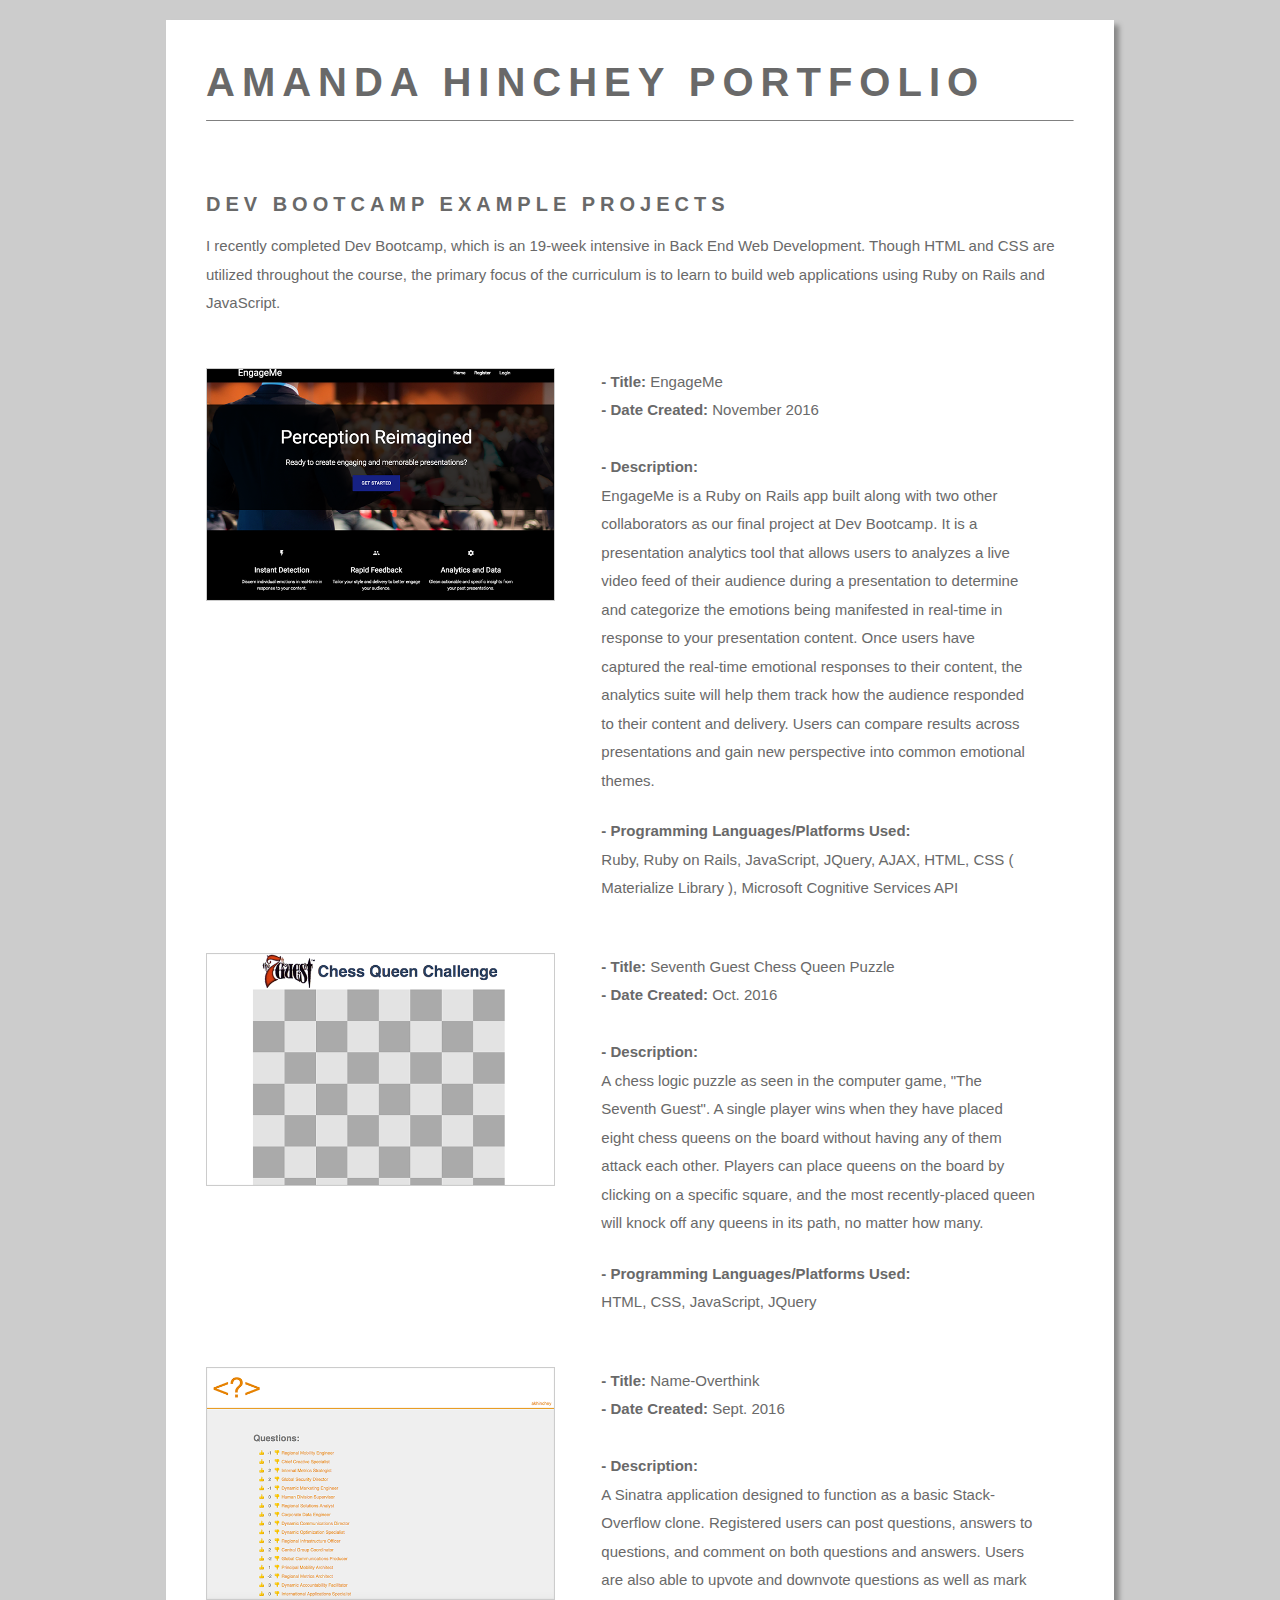
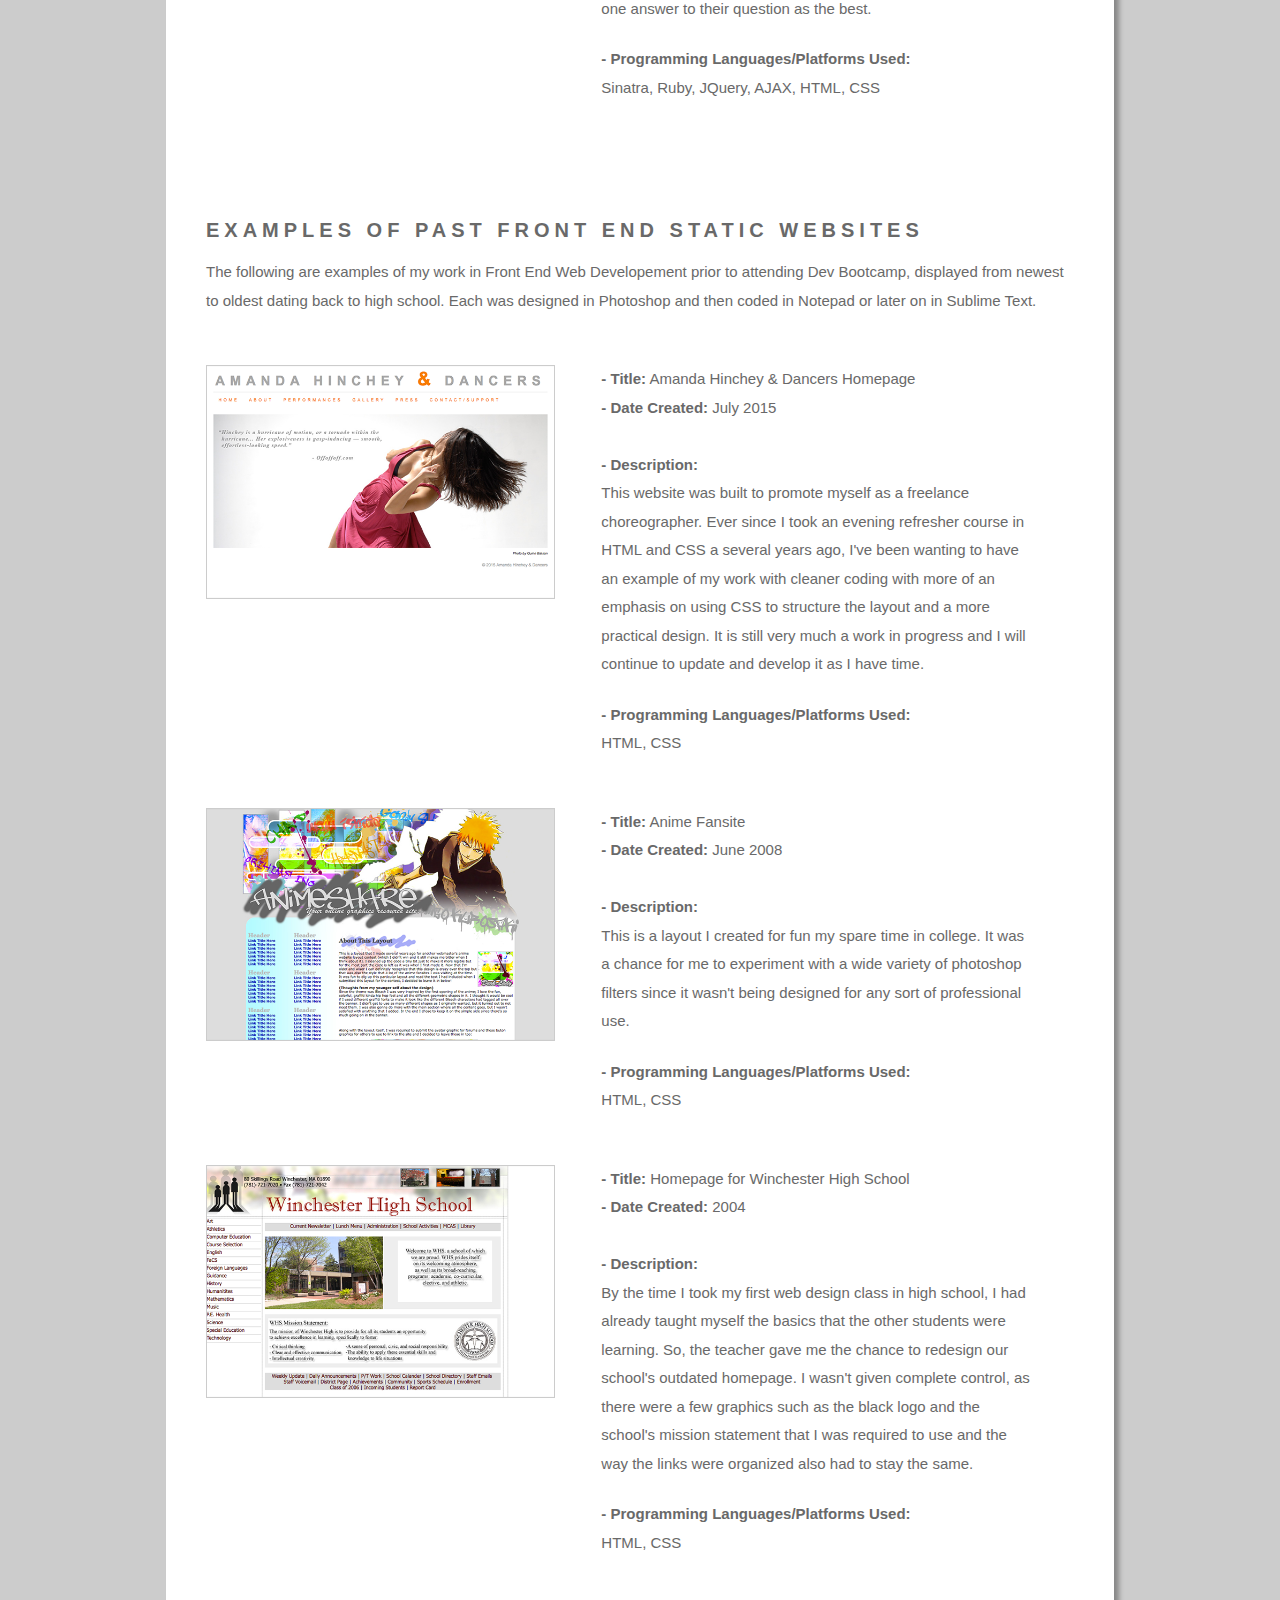
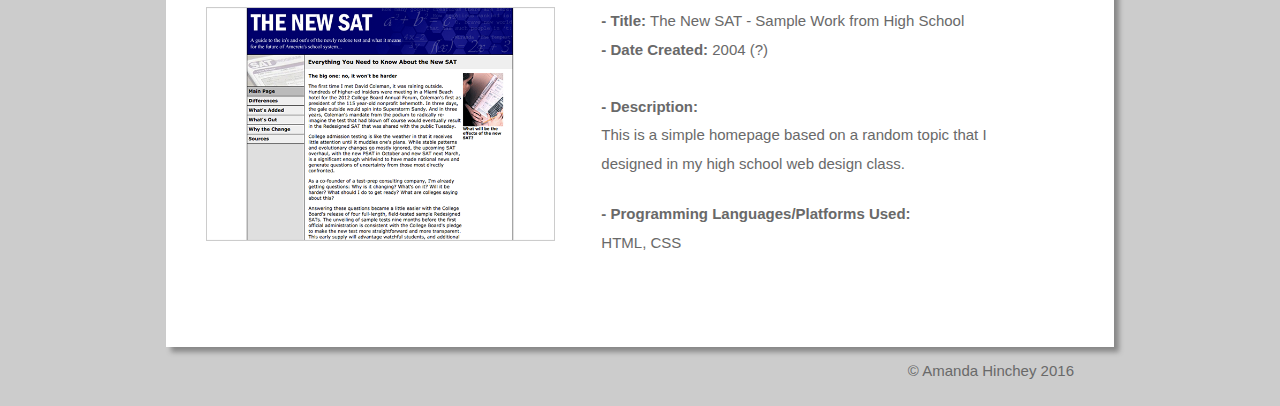
==== commit 3723bee6: "Update DBC info" ====
--- a/index.html
+++ b/index.html
@@ -21,7 +21,7 @@
 		<div class="section-header">
 			<h2>Dev Bootcamp Example Projects</h2>
 				<p class="toptext">
-					I recently completed Dev Bootcamp, which is an 18-week intensive in Back End Web Development. Though HTML and CSS are utilized throughout the course, the primary focus of the curriculum is to learn to build web applications using Ruby on Rails and JavaScript.
+					I recently completed Dev Bootcamp, which is an 19-week intensive in Back End Web Development. Though HTML and CSS are utilized throughout the course, the primary focus of the curriculum is to learn to build web applications using Ruby on Rails and JavaScript.
 				</p>
 		</div>
 
